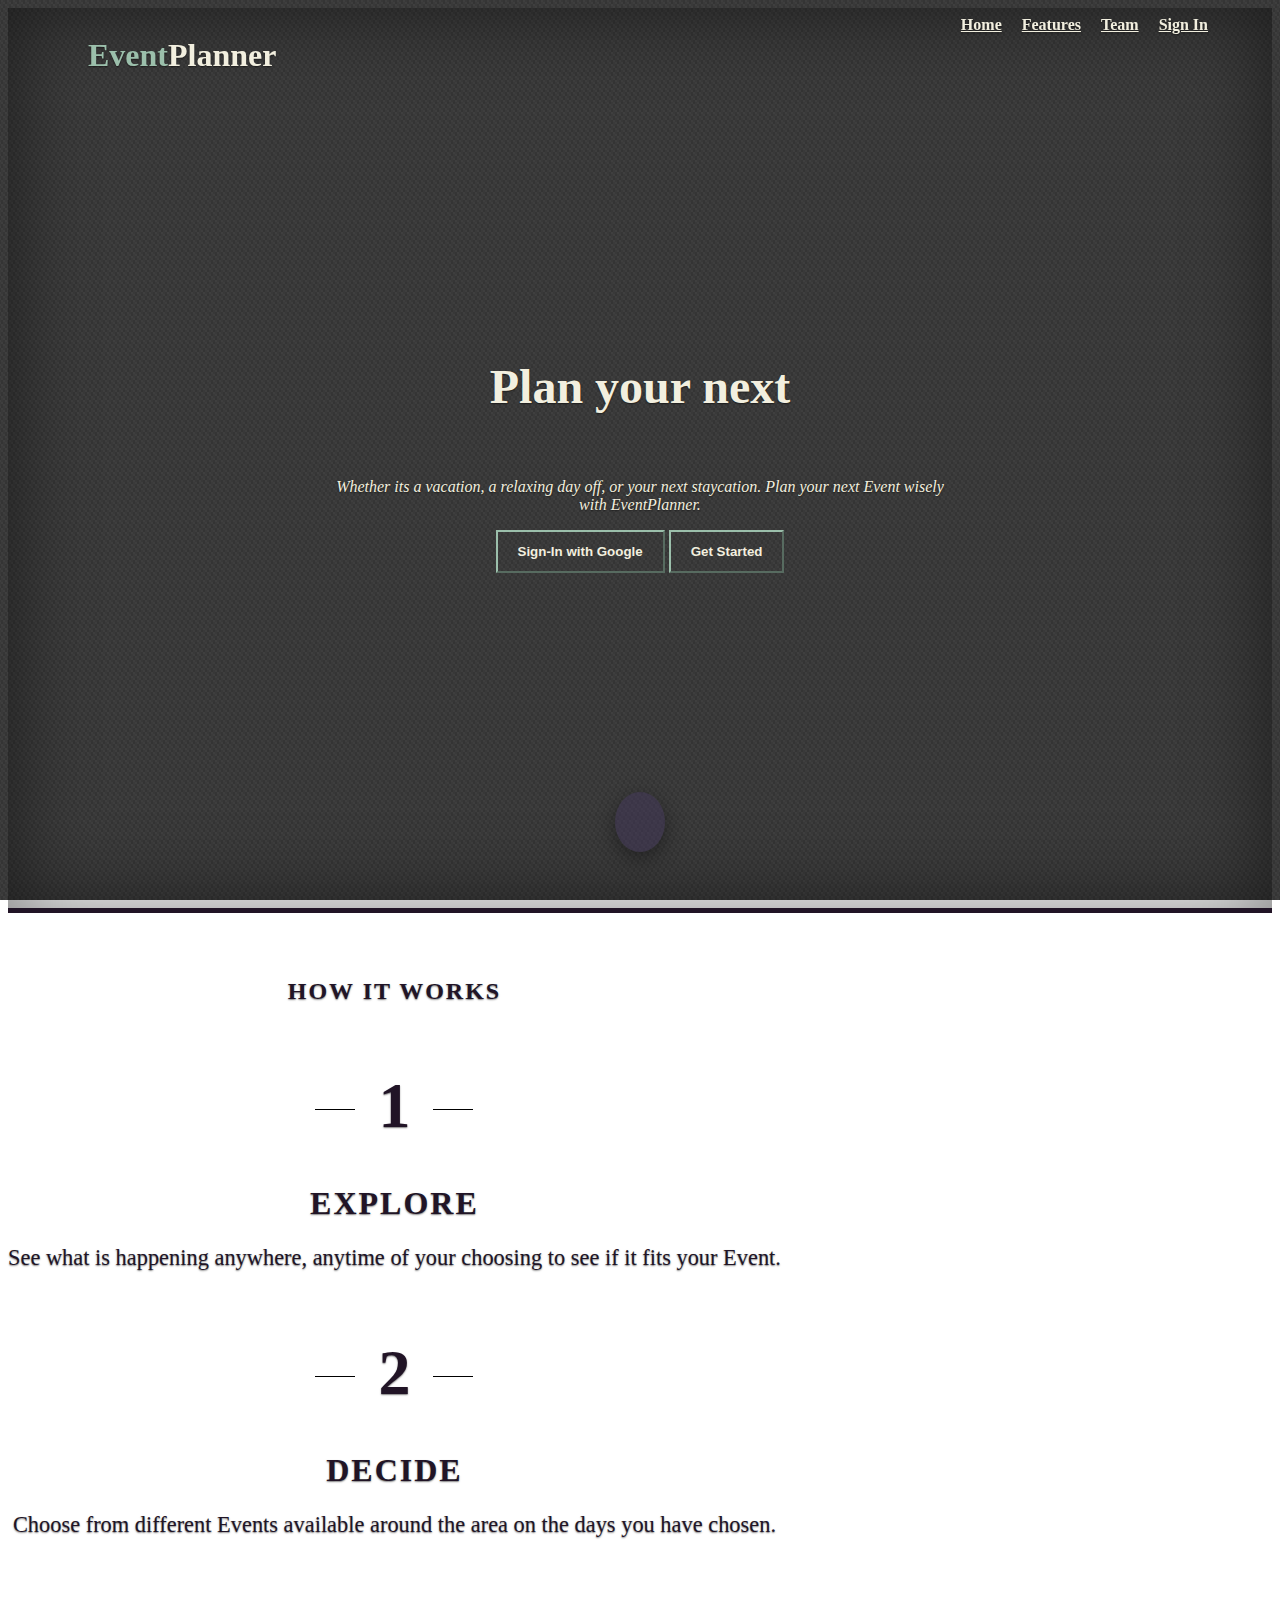
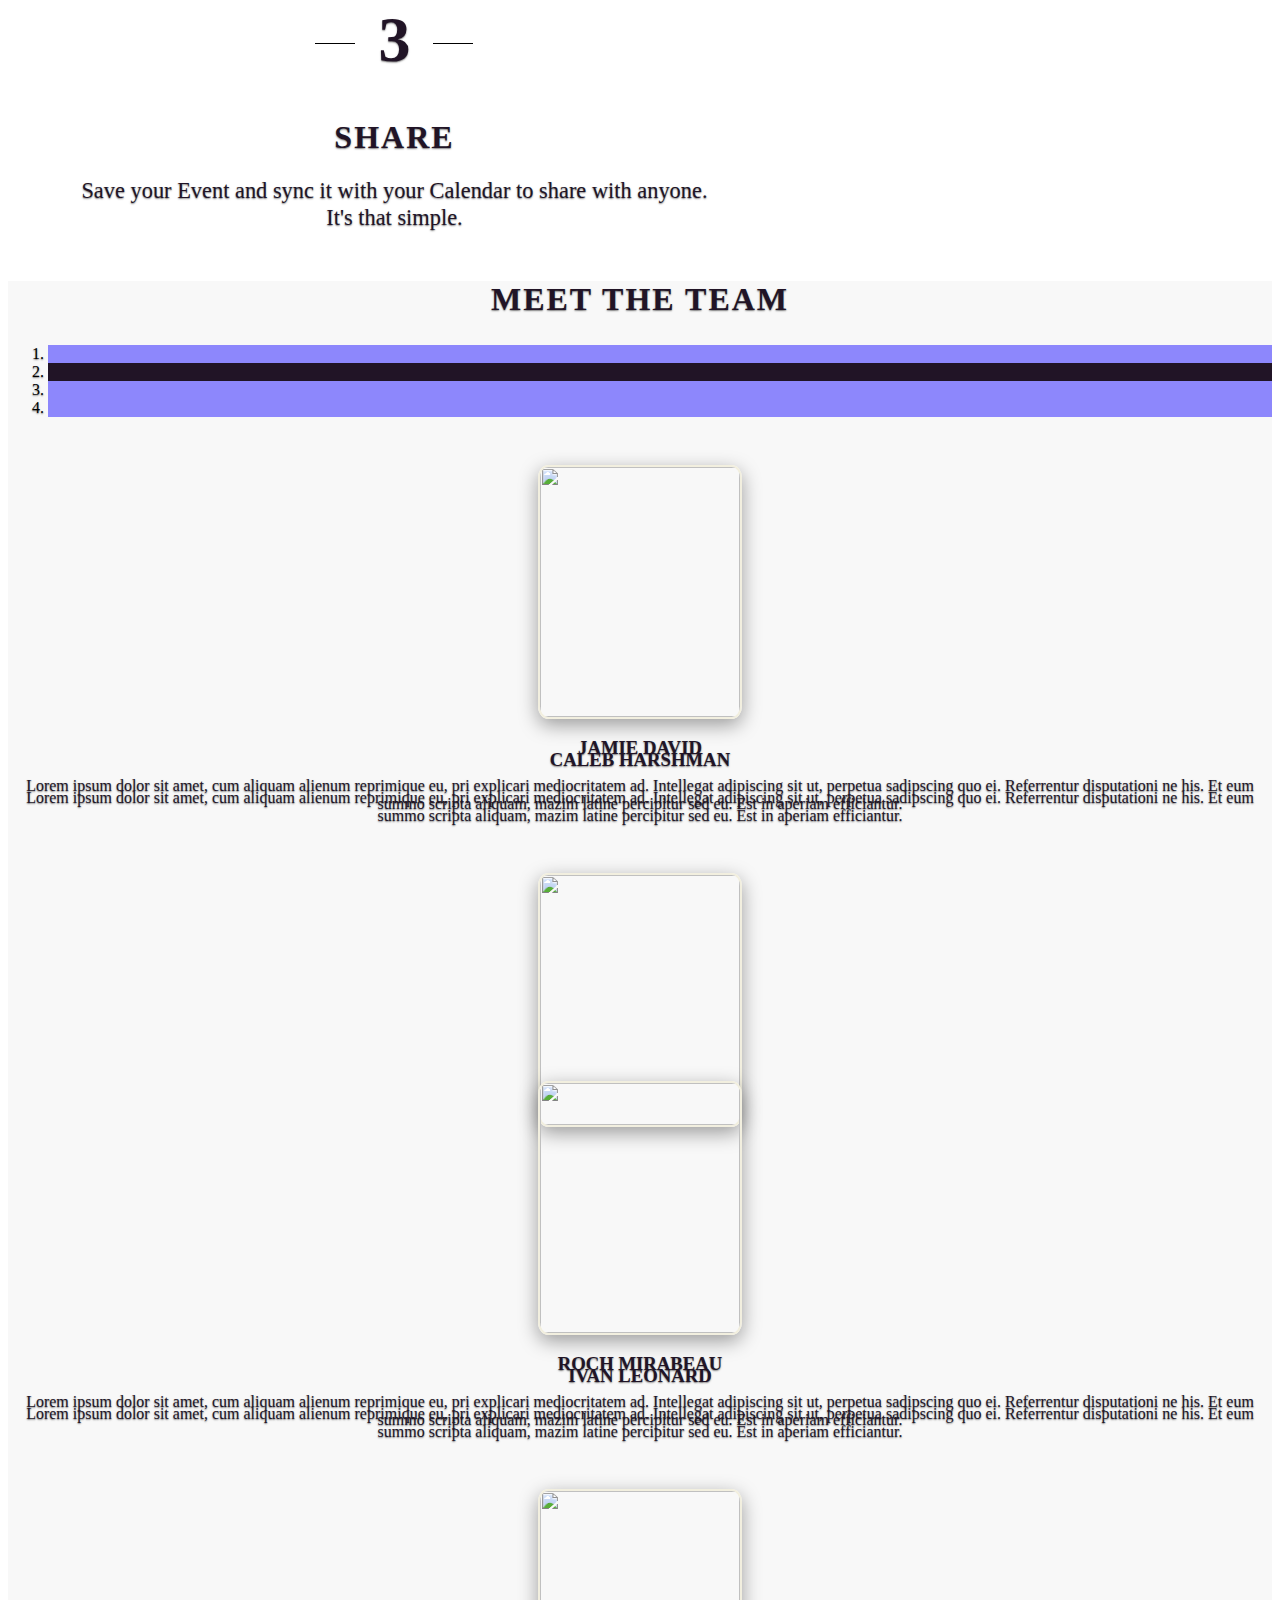
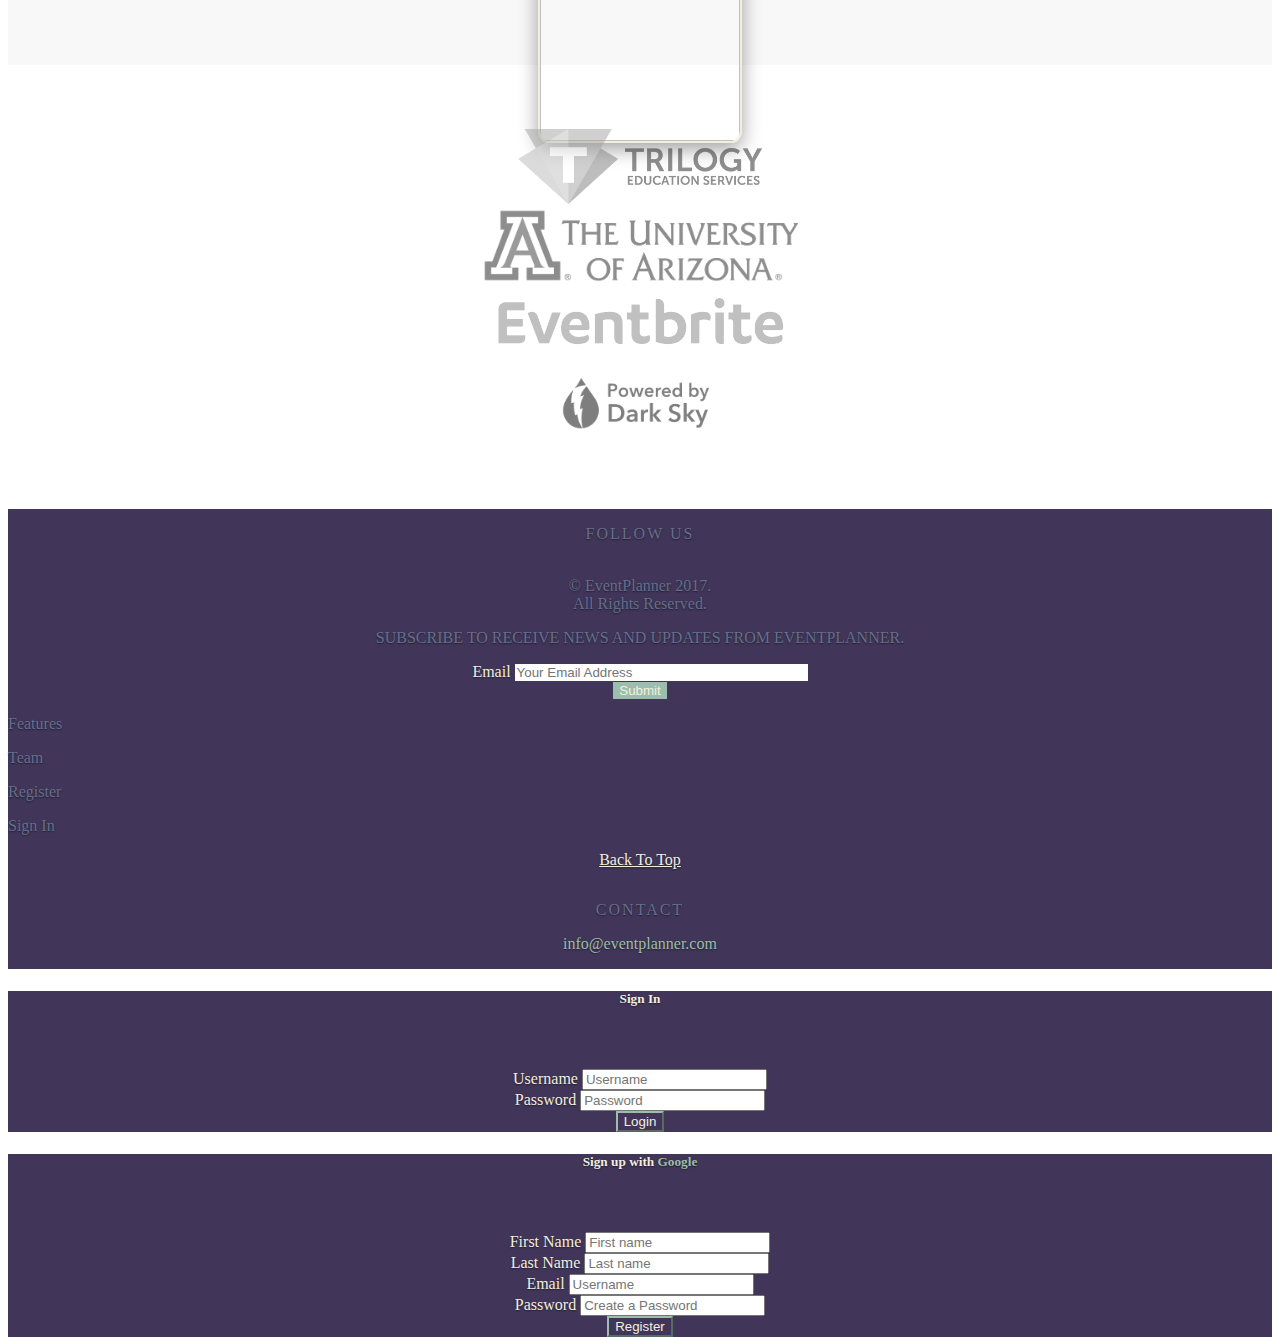
==== public/index.html @ d70301fb "Deployed into firebase" ====
<!DOCTYPE html>
<html lang="en">

<head>
	<meta charset="UTF-8">
	<meta name="viewport" content="width=device-width, initial-scale=1.0">
	<title>Event Planner</title>
	<!-- Bootstrap CDN link -->
	<link rel="stylesheet" href="https://maxcdn.bootstrapcdn.com/bootstrap/4.0.0-beta.2/css/bootstrap.min.css" integrity="sha384-PsH8R72JQ3SOdhVi3uxftmaW6Vc51MKb0q5P2rRUpPvrszuE4W1povHYgTpBfshb"
	crossorigin="anonymous">
	<!-- Animate CSS -->
	<link rel="stylesheet"
	href="https://cdnjs.cloudflare.com/ajax/libs/animate.css/3.5.2/animate.min.css">
	<!-- CSS Link -->
	<link rel="stylesheet" href="assets/css/style.css" type="text/css">
	<!-- Firebase Script  -->
	<!-- <script src="https://www.gstatic.com/firebasejs/4.8.0/firebase.js"></script> -->
	<!--Jquery link -->
	<script
	src="https://code.jquery.com/jquery-3.2.1.js"
	integrity="sha256-DZAnKJ/6XZ9si04Hgrsxu/8s717jcIzLy3oi35EouyE="
	crossorigin="anonymous"></script>
	<!-- Font Awesome -->
	<script defer src="https://use.fontawesome.com/releases/v5.0.1/js/all.js"></script>
	<!-- Import and configure the Firebase SDK -->
	<!-- These scripts are made available when the app is served or deployed on Firebase Hosting -->
	<!-- If you do not want to serve/host your project using Firebase Hosting see https://firebase.google.com/docs/web/setup -->
	<script src="/__/firebase/4.6.2/firebase.js"></script>
	<script src="/__/firebase/init.js"></script>
</head>

<body>
	<!-- Background Video -->
	<video playsinline autoplay muted loop id="bgvid">
		<source src="assets/images/new-revised.mp4" type="video/mp4">
		</video>

		<div class="site-wrapper" id="landing">

			<div class="site-wrapper-inner">

				<div class="nav-container">

					<div class="masthead clearfix">
						<div class="inner">
							<h1 class="masthead-brand"><span class="event-highlight">Event</span>Planner</h1>
							<nav class="nav nav-masthead">
								<a class="nav-link" href="#landing">Home</a>
								<a class="nav-link" href="#feature">Features</a>
								<a class="nav-link" href="#team">Team</a>
								<a class="nav-link" id="basic-sign-in" href="#" data-toggle="modal" data-target="#signInModal">Sign In</a>
								<div hidden class="dropdown show nav-link" id="user-name-toggle">
									<a href="#" role="button" id="user-name" data-toggle="dropdown" aria-haspopup="true" aria-expanded="false">
									</a>
									<div class="dropdown-menu" aria-labelledby="user-name">
										<a class="dropdown-item" href="#">Profile</a>
										<!-- <a class="dropdown-item" id="sign-out" href="#">Sign Out</a> -->
									</div>
								</div>
								<!-- <div hidden id="user-name" class="nav-link"></div> -->
							</nav>
						</div>
					</div>
				</div>

				<div class="cover-container">

					<div class="inner cover">
						<h1 class="cover-heading">Plan your next
							<span class="typewrite event-highlight" data-period="2000" data-type='[ "Event.", "Vacation.", "Day Off.", "Getaway." ]'>
								<span class="wrap"></span>
							</span>
						</h1>
						<p class="lead"><i>Whether its a vacation, a relaxing day off, or your next staycation. Plan your next Event wisely with EventPlanner.</i></p>
						<p class="lead">
							<!-- Button trigger modal -->
							<button type="button" class="btn btn-lg btn-primary" id="sign-out">
								Sign-In with Google
							</button>
							<button type="button" class="btn btn-lg btn-primary" data-toggle="modal" data-target="#registerModal">
								Get Started
							</button>
						</p>
					</div>

					<div class="mastfoot">
						<div class="inner">
							<p class="scroll-down animated pulse infinite"><a href="#feature"><i class="fas fa-angle-double-down fa-2x"></i></a></p>
						</div>
					</div>

				</div>
			</div>

		</div>
		<div class="break-point"></div>
		<!-- FEATURES -->
		<div class="container" style="display: table; background-color: #fff; color: #211426;" id="feature">
			<div class="row">
				<div class="col-12"><h2 class="feature-header mt-3 mb-5">HOW IT WORKS</h2></div>
			</div>
			<div class="row mb-5">
				<div class="col-4 steps">
					<h3>1</h3>
					<h4>Explore</h4>
					<p>See what is happening anywhere, anytime of your choosing to see if it fits your Event.</p>
				</div>
				<div class="col-4 steps">
					<h3>2</h3>
					<h4>Decide</h4>
					<p>Choose from different Events available around the area on the days you have chosen.</p>
				</div>
				<div class="col-4 steps">
					<h3>3</h3>
					<h4>Share</h4>
					<p>Save your Event and sync it with your Calendar to share with anyone.<br>It's that simple.</p>
				</div>
			</div>
		</div>

		<!-- TEAM -->
		<div id="team" class="team" style="display: table; width: 100%; background-color: #fff; color: #211426;">
			<div class="jumbotron jumbotron-fluid">
				<div class="container-fluid">
					<h2 class="mb-5 mt-3">Meet The Team</h2>
					<div id="carouselExampleIndicators" class="carousel slide lead" data-ride="carousel">
						<ol class="carousel-indicators">
							<li data-target="#carouselExampleIndicators" data-slide-to="0"></li>
							<li data-target="#carouselExampleIndicators" data-slide-to="1" class="active"></li>
							<li data-target="#carouselExampleIndicators" data-slide-to="2"></li>
							<li data-target="#carouselExampleIndicators" data-slide-to="3"></li>
						</ol>
						<div class="carousel-inner">
							<div class="carousel-item">
								<div class="d-block w-100" style="height: 300px;">
									<div class="row">
										<div class="col-4">
											<img src="https://jjdavid14.github.io/Bootstrap-Portfolio/assets/images/me.jpg">
										</div>
										<div class="col-7">
											<h3>Jamie David</h3>
											<p>Lorem ipsum dolor sit amet, cum aliquam alienum reprimique eu, pri explicari mediocritatem ad. Intellegat adipiscing sit ut, perpetua sadipscing quo ei. Referrentur disputationi ne his. Et eum summo scripta aliquam, mazim latine percipitur sed eu. Est in aperiam efficiantur.
											</p>
										</div>
									</div>
								</div>
							</div>
							<div class="carousel-item active">
								<div class="d-block w-100" style="height: 300px;">
									<div class="row">
										<div class="col-7 offset-1">
											<h3>Caleb Harshman</h3>
											<p>Lorem ipsum dolor sit amet, cum aliquam alienum reprimique eu, pri explicari mediocritatem ad. Intellegat adipiscing sit ut, perpetua sadipscing quo ei. Referrentur disputationi ne his. Et eum summo scripta aliquam, mazim latine percipitur sed eu. Est in aperiam efficiantur.
											</p>
										</div>
										<div class="col-4">
											<img src="https://scontent.fsnc1-1.fna.fbcdn.net/v/t1.0-1/p240x240/14568134_1211355772257211_3020300397337095723_n.jpg?oh=33fbfd72854f50e451f496526a038f07&oe=5AD47EA2">
										</div>
									</div>
								</div>
							</div>
							<div class="carousel-item">
								<div class="d-block w-100" style="height: 300px;">
									<div class="d-block w-100" style="height: 300px;">
										<div class="row">
											<div class="col-4">
												<img src="https://rochmirabeau.github.io/Basic-Portfolio/assets/images/profileimage.jpg">
											</div>
											<div class="col-7">
												<h3>Roch Mirabeau</h3>
												<p>Lorem ipsum dolor sit amet, cum aliquam alienum reprimique eu, pri explicari mediocritatem ad. Intellegat adipiscing sit ut, perpetua sadipscing quo ei. Referrentur disputationi ne his. Et eum summo scripta aliquam, mazim latine percipitur sed eu. Est in aperiam efficiantur.
												</p>
											</div>
										</div>
									</div>
								</div>
							</div>
							<div class="carousel-item">
								<div class="d-block w-100" style="height: 300px;">
									<div class="row">
										<div class="col-7 offset-1">
											<h3>Ivan Leonard</h3>
											<p>Lorem ipsum dolor sit amet, cum aliquam alienum reprimique eu, pri explicari mediocritatem ad. Intellegat adipiscing sit ut, perpetua sadipscing quo ei. Referrentur disputationi ne his. Et eum summo scripta aliquam, mazim latine percipitur sed eu. Est in aperiam efficiantur.
											</p>
										</div>
										<div class="col-4">
											<img src="https://avatars3.githubusercontent.com/u/31164505?s=460&v=4">
										</div>
									</div>
								</div>
							</div>
						</div>
					</div>
				</div>
			</div>
		</div>

		<!-- SPECIAL THANKS -->
		<div class="thanks container-fluid">
			<div class="row">
				<div class="col-3">
					<img src="assets/images/trilogy-logo.png">
				</div>
				<div class="col-3">
					<img src="assets/images/uofa-logo.png">
				</div>
				<div class="col-3">
					<img src="assets/images/eventbrite-logo.png">
				</div>
				<div class="col-3">
					<img src="assets/images/darksky-logo.png">
				</div>
			</div>
		</div>

		<!-- FOOTER -->
		<div class="footer" style="display: table; width: 100%; height: 250px; background-color: #413659;" id="footer">
			<div class="container mt-5">
				<div class="row">
					<div class="col-3 social">
						<p>FOLLOW US</p>
						<a href="#"><i class="fab fa-facebook fa-2x"></i></a>
						<a href="#"><i class="fab fa-twitter-square fa-2x"></i></a>
						<a href="#"><i class="fab fa-google-plus-square fa-2x"></i></a>
						<a href="#"><i class="fab fa-linkedin fa-2x"></i></a>
						<a href="#"><i class="fab fa-instagram fa-2x"></i></a>
						<div class="copyright mt-5">
							&copy; EventPlanner 2017.<br> All Rights Reserved.
						</div>
					</div>
					<div class="col-6 subscribe">
						<p>Subscribe to receive news and updates from EventPlanner.</p>
						<form class="form-inline">
							<label class="sr-only" for="inlineFormInputName2">Email</label>
							<input type="email" class="form-control mb-2 mr-sm-2 mb-sm-0" id="inlineFormInputName2" placeholder="Your Email Address">
							<button type="submit" class="btn btn-primary">Submit</button>
						</form>
					</div>
					<div class="col-1 services">
						<p>Features</p>
						<p>Team</p>
						<p>Register</p>
						<p>Sign In</p>
					</div>
					<div class="col-2 misc">
						<p class="to-top"><a href="#landing">Back To Top</a></p>
						<p class="contact">Contact</p>
						<p>info@eventplanner.com</p>
					</div>
				</div>
			</div>
		</div>

		<!-- Login Modal -->
		<div class="modal fade" id="signInModal" tabindex="-1" role="dialog" aria-labelledby="loginLabel" aria-hidden="true">
			<div class="modal-dialog" role="document">
				<div class="modal-content">
					<div class="modal-header">
						<h5 class="modal-title" id="loginLabel">Sign In</h5>
					</div>
					<div class="modal-body">
						<h6 class="login-error text-danger" id="loginError">&nbsp;</h6>
						<!-- Sign-In Form -->
						<form class="container" id="login-form">
							<div class="form-group">
								<label class="col-form-label" for="usernameLogin">Username</label>
								<input type="text" class="form-control" id="usernameLogin" placeholder="Username" required>
							</div>
							<div class="form-group">
								<label class="col-form-label" for="passwordLogin">Password</label>
								<input type="password" class="form-control" id="passwordLogin" placeholder="Password" required>
							</div>
							<button class="btn btn-primary" type="submit">Login</button>
						</form>
					</div>
				</div>
			</div>
		</div>

		<!-- Register Modal -->
		<div class="modal fade" id="registerModal" tabindex="-1" role="dialog" aria-labelledby="registerLabel" aria-hidden="true">
			<div class="modal-dialog modal-lg" role="document">
				<div class="modal-content">
					<div class="modal-header">
						<h5 class="modal-title" id="registerLabel">Sign up with <span class="event-highlight" id="sign-in">Google</span></h5>
					</div>
					<div class="modal-body">
						<h6 class="login-error text-danger" id="registerError">&nbsp;</h6>
						<!-- Register Form -->
						<form class="container" id="register-form">
							<div class="form-row">
								<div class="col">
									<label for="firstnameRegister">First Name</label>
									<input type="text" class="form-control" id="firstnameRegister" placeholder="First name">
								</div>
								<div class="col">
									<label for="lastnameRegister">Last Name</label>
									<input type="text" class="form-control" id="lastnameRegister" placeholder="Last name">
								</div>
							</div>
							<div class="form-group">
								<label class="col-form-label" for="usernameRegister">Email</label>
								<input type="email" class="form-control" id="usernameRegister" placeholder="Username" required>
							</div>
							<div class="form-group">
								<label class="col-form-label" for="passwordRegister">Password</label>
								<input type="password" class="form-control" id="passwordRegister" placeholder="Create a Password" required>
							</div>
							<button class="btn btn-primary" type="submit">Register</button>
						</form>
					</div>
				</div>
			</div>
		</div>


		<!-- Bootstrap jQuery Link -->
		<!-- <script src="https://code.jquery.com/jquery-3.2.1.slim.min.js" integrity="sha384-KJ3o2DKtIkvYIK3UENzmM7KCkRr/rE9/Qpg6aAZGJwFDMVNA/GpGFF93hXpG5KkN"
			crossorigin="anonymous"></script> -->
			<script src="https://cdnjs.cloudflare.com/ajax/libs/popper.js/1.12.3/umd/popper.min.js" integrity="sha384-vFJXuSJphROIrBnz7yo7oB41mKfc8JzQZiCq4NCceLEaO4IHwicKwpJf9c9IpFgh"
			crossorigin="anonymous"></script>
			<script src="https://maxcdn.bootstrapcdn.com/bootstrap/4.0.0-beta.2/js/bootstrap.min.js" integrity="sha384-alpBpkh1PFOepccYVYDB4do5UnbKysX5WZXm3XxPqe5iKTfUKjNkCk9SaVuEZflJ"
			crossorigin="anonymous"></script>
			<!-- Link Javascript File -->
			<script type="text/javascript" src="assets/js/landingpage.js"></script>
		</body>

		</html>
---- public/assets/css/style.css ----
/*
 * Globals
 */

 /* Links */
 a,
 a:focus,
 a:hover {
  color: #f2efdf;
}

/* Custom default button */
.btn-secondary,
.btn-secondary:hover,
.btn-secondary:focus {
  color: #f2efdf;
  text-shadow: none; /* Prevent inheritance from `body` */
  background-color: #fff;
  border: .05rem solid #fff;
}

.btn-primary {
  color: #f2efdf;
  /*background-color: #9bbfab;*/
  background-color: rgba(0,0,0,0);
  border-color: #9bbfab;
  border-width: 2px
}

.btn-primary:hover,
.btn-primary:active {
  color: #f2efdf!important;
  background-color: #656f8c!important;
  border-color: #413659!important;
}

.btn-primary:focus {
  box-shadow: 0 0 0 0.2rem rgba(65,54,89,.5)!important;
}

/*
 * Base structure
 */

 html,
 body {
  height: 100%;
  /*background-color: #333;*/
}
body {
  color: #f2efdf;
  text-align: center;
  text-shadow: 0 .05rem .1rem rgba(0,0,0,.5);
}

video#bgvid { 
  position: absolute;
  top: 50%;
  left: 50%;
  min-width: 100%;
  min-height: 100%;
  width: auto;
  height: auto;
  z-index: -100;
  -ms-transform: translateX(-50%) translateY(-50%);
  -moz-transform: translateX(-50%) translateY(-50%);
  -webkit-transform: translateX(-50%) translateY(-50%);
  transform: translateX(-50%) translateY(-50%);
  /*background-color: #333;*/
  background-image: url("../images/bg.png");
  background-position: center;
}

/* Extra markup and styles for table-esque vertical and horizontal centering */
.site-wrapper {
  display: table;
  width: 100%;
  height: 100%; /* For at least Firefox */
  min-height: 100%;
  -webkit-box-shadow: inset 0 0 5rem rgba(0,0,0,.5);
  box-shadow: inset 0 0 5rem rgba(0,0,0,.5);
}
.site-wrapper-inner {
  display: table-cell;
  vertical-align: top;
}
.cover-container {
  margin-right: auto;
  margin-left: auto;
}

.nav-container {
  width: 100%;
}

/* Padding for spacing */
.inner {
  padding: 2rem;
}


/* Header */

.masthead {
  margin-bottom: 2rem;
  /*background-color: rgba(65, 54, 89, 0.5);*/
  /*border-bottom: solid 1px rgba(155, 191, 171, 0.3);*/
  width: 100%;
}

.masthead .inner {
  padding: 2rem 5rem;
  padding-top: 1rem;
  /*border-bottom: 0.25rem solid #211426; */
}

.masthead-brand {
  margin-bottom: 0;
}

.masthead-brand a{
  text-decoration: none;
}

.nav-masthead .nav-link {
  padding: .25rem 0;
  font-weight: bold;
  /*color: rgba(255,255,255,.5);*/
  color: #f2efdf;
  background-color: transparent;
  border-bottom: .25rem solid transparent;
}

.nav-masthead .nav-link:hover,
.nav-masthead .nav-link:focus {
  border-bottom-color: rgba(255,255,255,.25);
}

.nav-masthead .nav-link + .nav-link {
  margin-left: 1rem;
}

.nav-masthead .active {
  color: #f2efdf;
  border-bottom-color: #f2efdf;
}

@media (min-width: 48em) {
  .masthead-brand {
    float: left;
  }
  .nav-masthead {
    float: right;
  }
}

/* Cover */

.cover {
  padding: 0 1.5rem;
}
.cover .btn-lg {
  padding: .75rem 1.25rem;
  font-weight: bold;
}

.cover-heading {
  font-size: 3em;
  margin-bottom: 4rem;
}


/* Scroll Down Arrow */

.mastfoot {
  color: rgba(255,255,255,.5);
}

.break-point {
  height: 45px;
  background-color: #fff;
  border-top: 5px solid #211426;
}

.scroll-down {
  /*border-bottom: 1px solid rgba(242, 239, 223, 0.3);*/
  box-shadow: 0 6px 19px 0 rgba(0,0,0,.375);
  padding-top: 10px;
  height: 50px;
  width: 50px;
  background-color: rgba(65, 54, 89, 0.5);
  margin-left: auto;
  margin-right: auto;
  border-radius: 50%;
}

/* Affix and center */

@media (min-width: 40em) {
  /* Pull out the header and footer */
  .masthead {
    position: fixed;
    top: 0;
    z-index: 99;
  }
  .mastfoot {
    position: absolute;
    bottom: 0;
  }
  /* Start the vertical centering */
  .site-wrapper-inner {
    vertical-align: middle;
  }
  /* Handle the widths */
  .masthead,
  .mastfoot,
  .cover-container {
    width: 100%; /* Must be percentage or pixels for horizontal alignment */
  }
}

@media (min-width: 62em) {
  .mastfoot,
  .cover-container {
    width: 42rem;
  }
}

.event-highlight {
  color: #9bbfab;
}

/* Modal styling */

.modal-content {
  background-color: #413659;
}

.modal-header {
  border-color: #211426;
}

.modal-header,
.modal-body {
  background-color: #413659;
}

/* Input Form */
.input-form,
.results-view {
  height: 600px;
  padding: 2rem;
  background-color: #656f8c;
  border-bottom-left-radius: 0.25rem;
  border-bottom-right-radius: 0.25rem;
}

.content-label {
  background-color: #9bbfab;
  margin-bottom: 0;
  border-top-left-radius: 0.25rem;
  border-top-right-radius: 0.25rem;
}

/* Results View */
#results-column {
  /* Uncomment once finished testing */
  /*display: none;*/
}

#eventImg {
  width: 640px;
  height: 200px;
}

/* Features Section */

.feature-header {
  letter-spacing: 2px;
}

.steps h3 {
  font-size: 4em;
  margin-bottom: 1rem;
}

.steps h3:before {
  margin-right: 23px; 
}

.steps h3:after {
  margin-left: 23px; 
}

.steps h3:before,
.steps h3:after {
  border-bottom: 1px solid black;
  content: '';
  width: 40px;
  height: 40px;
  display: inline-block;
  vertical-align: top;
}

.steps h4 {
  font-size: 2em;
  letter-spacing: 2px;
  text-transform: uppercase;
  margin-bottom: 1rem;
}

.steps p {
  font-size: 1.4em;
  line-height: 1.2em;
  font-weight: lighter;
}

/* Team Section */

.team h2 {
  letter-spacing: 2px;
  text-transform: uppercase;
  font-size: 2rem;
}

.team .jumbotron {
  background-color: #f8f8f8;
  margin-bottom: 0;
  /*background-image: url("../images/bg.png");*/
}

.team .carousel {
  color: #000;
  background-color: #f8f8f8;
  /*background-image: url("../images/bg.png");*/
  border-radius: 5px;
  /* border: 1px solid #656f8c;*/
  /*box-shadow: 0 10px 6px -6px #777;*/
}

.carousel-item h3,
.carousel-item p {
  color: #211426;
  margin-top: 1rem;
}

.carousel-item h3 {
  text-transform: uppercase;
}

.carousel-item p {
  font-weight: 300;
}

.carousel-item img {
  margin-top: 2rem;
  height: 250px;
  width: 200px;
  border-radius: 5%;
  border: 2px solid #f2efdf;
  box-shadow: 0 6px 19px 0 rgba(0,0,0,.375);
}

.carousel-indicators li {
  background-color: rgba(33,22,381,.5);
}

.carousel-indicators .active {
  background-color: #211426;
}

.team .carousel-control-prev-icon,
.team .carousel-control-next-icon {
  cursor: pointer;
}

.carousel-control-next,
.carousel-control-prev {
  color: #211426
}

.carousel-control-next:focus, 
.carousel-control-next:hover, 
.carousel-control-prev:focus, 
.carousel-control-prev:hover {
  color: #f2efdf;
}

/* Special Thanks Section */

.thanks {
  background-color: #fff;
  margin: 4rem 0;
}

.thanks img {
  height: 75px;
  opacity: 0.5;
  filter: grayscale(100%);
}

/* Footer Section */

.social {
  /*border-right: 1px solid #656f8c;*/
  /*text-align: left;*/
}

.social a {
  margin: 0 0.25rem;
  color: #9bbfab;
}

.social p {
  letter-spacing: 2px;
  color: #656f8c;
}

.social .copyright {
  color: #656f8c;
}

.subscribe p {
  text-transform: uppercase;
  color: #656f8c;
}

.subscribe .form-inline {
  width: 365px;
  margin: 0 auto;
}

.subscribe .form-control {
  border-radius: 0;
  margin-right: 0!important;
  border-width: 0;
  width: 289px;
}

.subsscribe .btn,
.subscribe .btn-primary {
  border-radius: 0;
  border-width: 0px;
  background-color: #9bbfab;
}

.services p {
  text-align: left;
  color: #656f8c;
}

.misc p {
  color: #9bbfab;
}

.misc .to-top {
  color: #656f8c;
  margin-bottom: 2rem;
}

.misc .contact {
  color: #656f8c;
  text-transform: uppercase;
  letter-spacing: 2px;
  margin-bottom: 0.5rem;
}
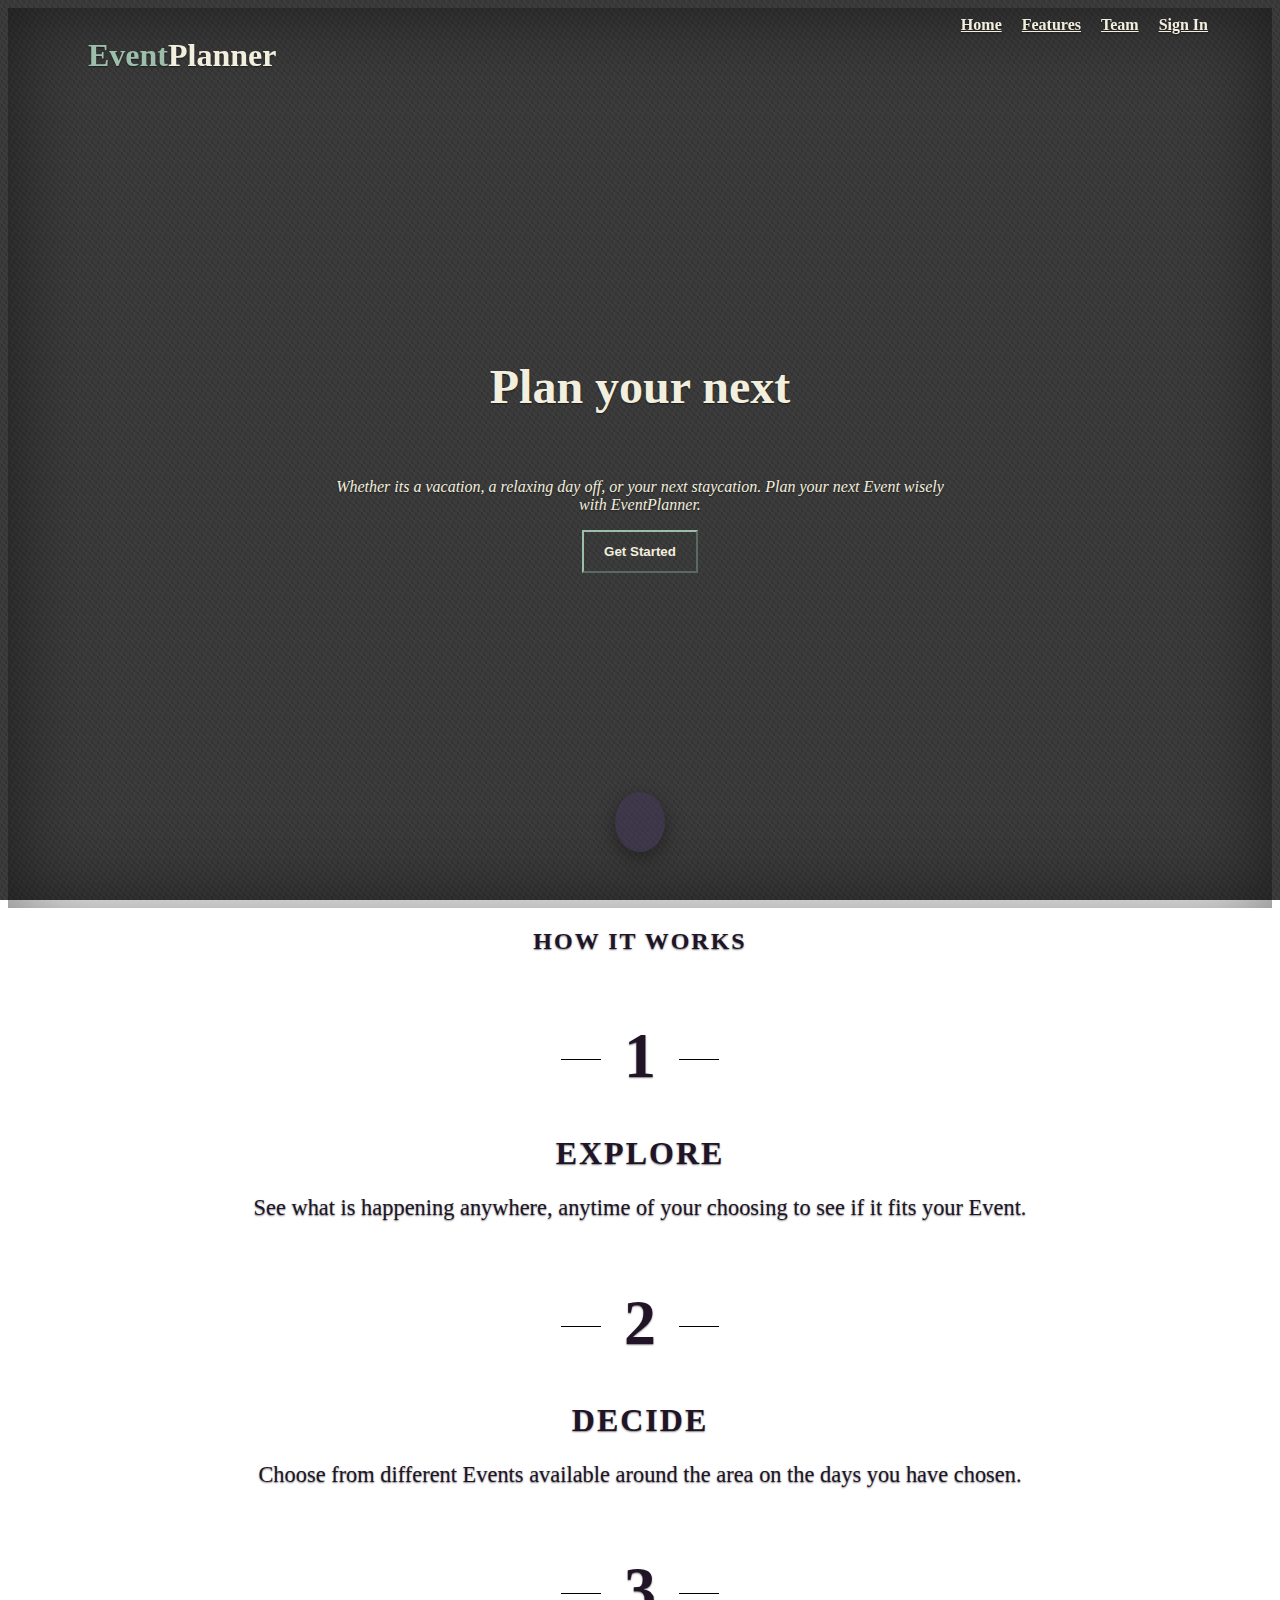
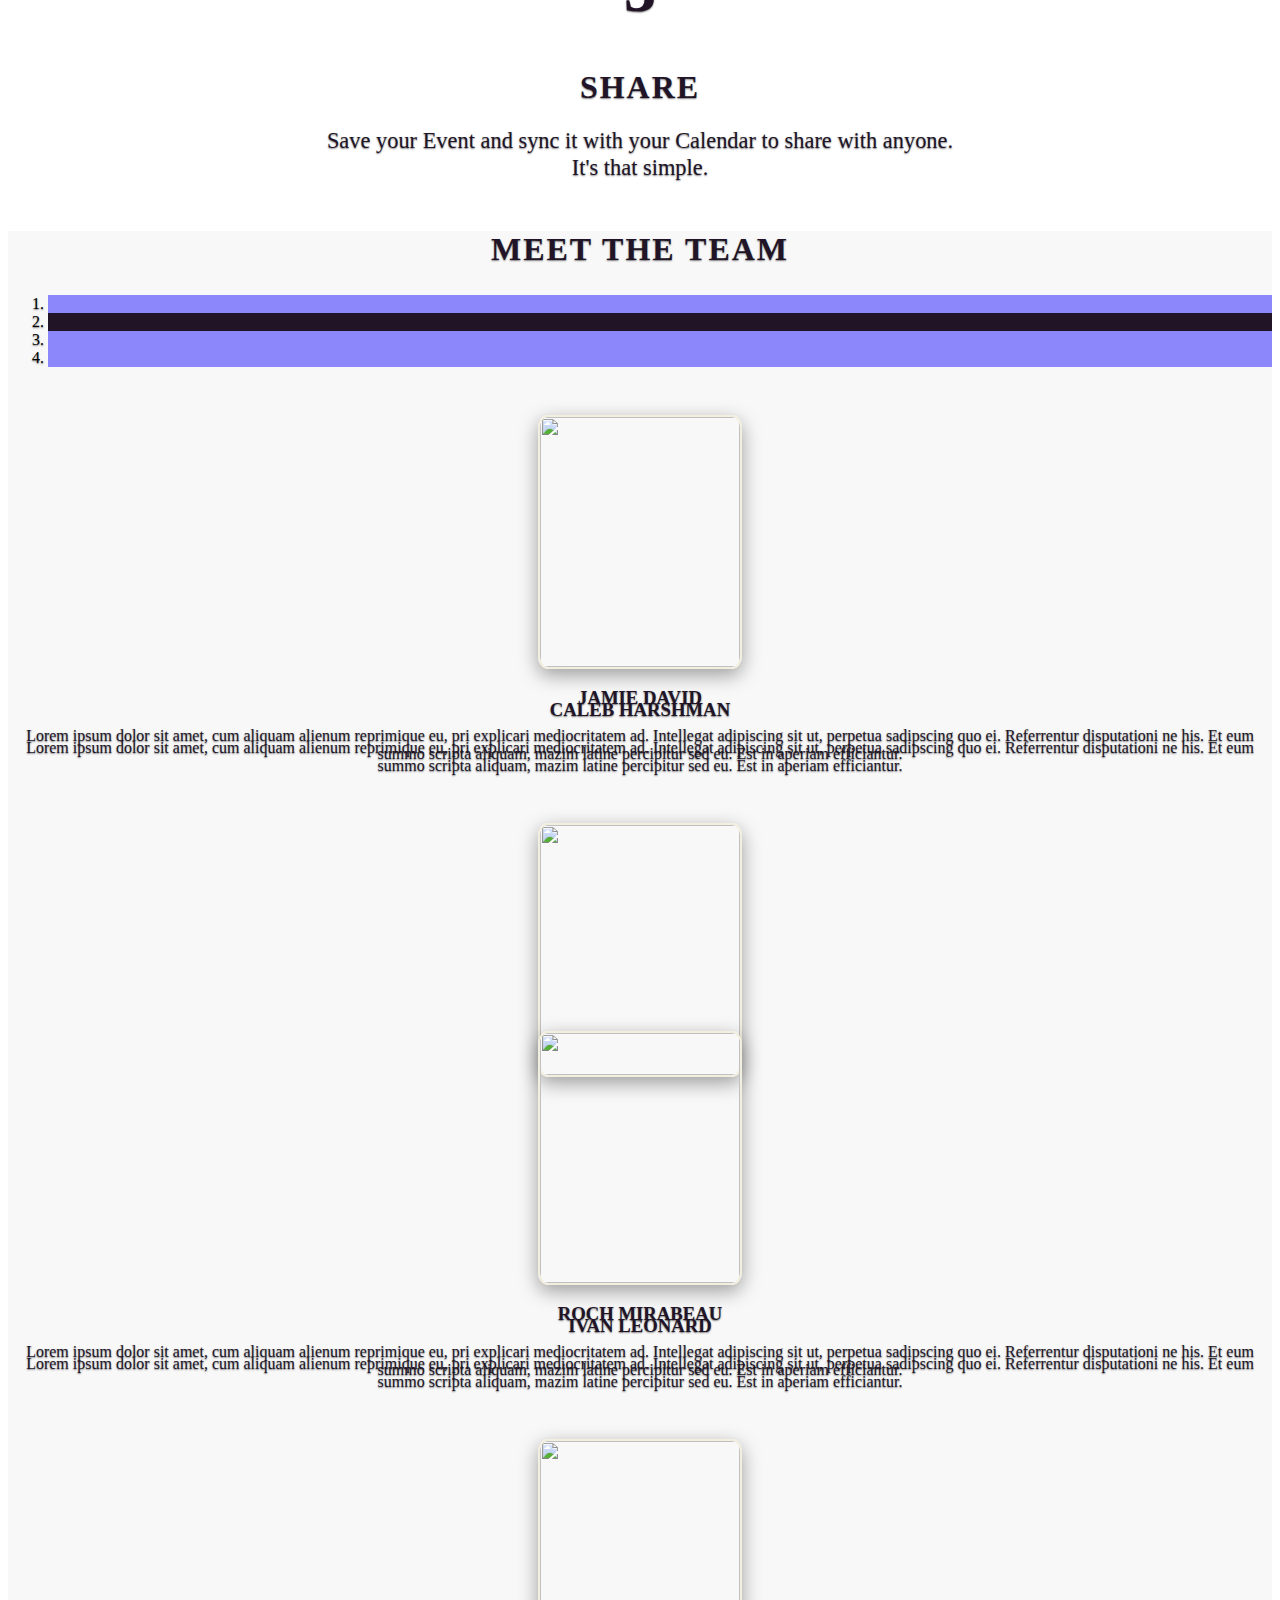
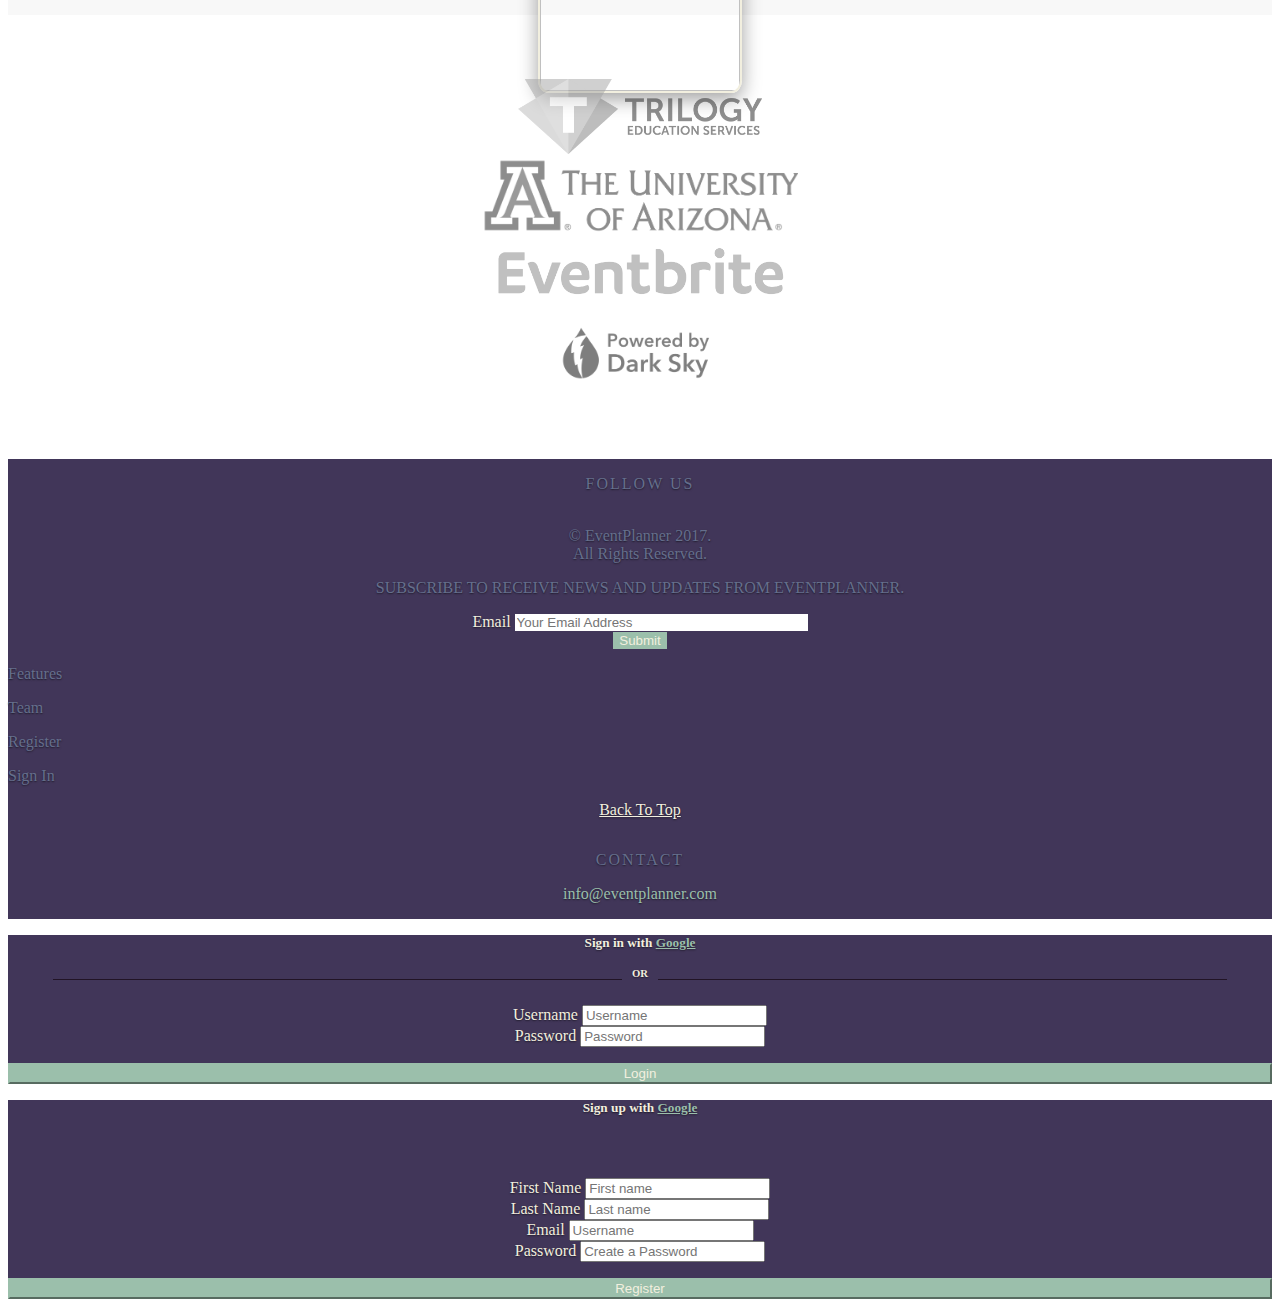
==== commit bea4430e: "finish setting up login and registration" ====
--- a/public/index.html
+++ b/public/index.html
@@ -2,327 +2,325 @@
 <html lang="en">
 
 <head>
-	<meta charset="UTF-8">
-	<meta name="viewport" content="width=device-width, initial-scale=1.0">
-	<title>Event Planner</title>
-	<!-- Bootstrap CDN link -->
-	<link rel="stylesheet" href="https://maxcdn.bootstrapcdn.com/bootstrap/4.0.0-beta.2/css/bootstrap.min.css" integrity="sha384-PsH8R72JQ3SOdhVi3uxftmaW6Vc51MKb0q5P2rRUpPvrszuE4W1povHYgTpBfshb"
-	crossorigin="anonymous">
-	<!-- Animate CSS -->
-	<link rel="stylesheet"
-	href="https://cdnjs.cloudflare.com/ajax/libs/animate.css/3.5.2/animate.min.css">
-	<!-- CSS Link -->
-	<link rel="stylesheet" href="assets/css/style.css" type="text/css">
-	<!-- Firebase Script  -->
-	<!-- <script src="https://www.gstatic.com/firebasejs/4.8.0/firebase.js"></script> -->
-	<!--Jquery link -->
-	<script
-	src="https://code.jquery.com/jquery-3.2.1.js"
-	integrity="sha256-DZAnKJ/6XZ9si04Hgrsxu/8s717jcIzLy3oi35EouyE="
-	crossorigin="anonymous"></script>
-	<!-- Font Awesome -->
-	<script defer src="https://use.fontawesome.com/releases/v5.0.1/js/all.js"></script>
-	<!-- Import and configure the Firebase SDK -->
-	<!-- These scripts are made available when the app is served or deployed on Firebase Hosting -->
-	<!-- If you do not want to serve/host your project using Firebase Hosting see https://firebase.google.com/docs/web/setup -->
-	<script src="/__/firebase/4.6.2/firebase.js"></script>
-	<script src="/__/firebase/init.js"></script>
+    <meta charset="UTF-8">
+    <meta name="viewport" content="width=device-width, initial-scale=1.0">
+    <title>Event Planner</title>
+    <!-- Bootstrap CDN link -->
+    <link rel="stylesheet" href="https://maxcdn.bootstrapcdn.com/bootstrap/4.0.0-beta.2/css/bootstrap.min.css" integrity="sha384-PsH8R72JQ3SOdhVi3uxftmaW6Vc51MKb0q5P2rRUpPvrszuE4W1povHYgTpBfshb" crossorigin="anonymous">
+    <!-- Animate CSS -->
+    <link rel="stylesheet" href="https://cdnjs.cloudflare.com/ajax/libs/animate.css/3.5.2/animate.min.css">
+    <!-- CSS Link -->
+    <link rel="stylesheet" href="assets/css/style.css" type="text/css">
+    <!-- Firebase Script  -->
+    <!-- <script src="https://www.gstatic.com/firebasejs/4.8.0/firebase.js"></script> -->
+    <!--Jquery link -->
+    <script src="https://code.jquery.com/jquery-3.2.1.js" integrity="sha256-DZAnKJ/6XZ9si04Hgrsxu/8s717jcIzLy3oi35EouyE=" crossorigin="anonymous"></script>
+    <!-- Font Awesome -->
+    <script defer src="https://use.fontawesome.com/releases/v5.0.1/js/all.js"></script>
+    <!-- Import and configure the Firebase SDK -->
+    <!-- These scripts are made available when the app is served or deployed on Firebase Hosting -->
+    <!-- If you do not want to serve/host your project using Firebase Hosting see https://firebase.google.com/docs/web/setup -->
+    <script src="/__/firebase/4.6.2/firebase.js"></script>
+    <script src="/__/firebase/init.js"></script>
 </head>
 
 <body>
-	<!-- Background Video -->
-	<video playsinline autoplay muted loop id="bgvid">
+    <!-- Background Video -->
+    <video playsinline autoplay muted loop id="bgvid">
 		<source src="assets/images/new-revised.mp4" type="video/mp4">
 		</video>
 
-		<div class="site-wrapper" id="landing">
-
-			<div class="site-wrapper-inner">
-
-				<div class="nav-container">
-
-					<div class="masthead clearfix">
-						<div class="inner">
-							<h1 class="masthead-brand"><span class="event-highlight">Event</span>Planner</h1>
-							<nav class="nav nav-masthead">
-								<a class="nav-link" href="#landing">Home</a>
-								<a class="nav-link" href="#feature">Features</a>
-								<a class="nav-link" href="#team">Team</a>
-								<a class="nav-link" id="basic-sign-in" href="#" data-toggle="modal" data-target="#signInModal">Sign In</a>
-								<div hidden class="dropdown show nav-link" id="user-name-toggle">
-									<a href="#" role="button" id="user-name" data-toggle="dropdown" aria-haspopup="true" aria-expanded="false">
+    <div class="site-wrapper" id="landing">
+
+        <div class="site-wrapper-inner">
+
+            <div class="nav-container">
+
+                <div class="masthead clearfix">
+                    <div class="inner">
+                        <h1 class="masthead-brand"><span class="event-highlight">Event</span>Planner</h1>
+                        <nav class="nav nav-masthead">
+                            <a class="nav-link" href="#landing">Home</a>
+                            <a class="nav-link" href="#feature">Features</a>
+                            <a class="nav-link" href="#team">Team</a>
+                            <a class="nav-link" id="basic-sign-in" href="#" data-toggle="modal" data-target="#signInModal">Sign In</a>
+                            <div hidden class="dropdown show nav-link" id="user-name-toggle">
+                                <a href="#" role="button" id="user-name" data-toggle="dropdown" aria-haspopup="true" aria-expanded="false">
 									</a>
-									<div class="dropdown-menu" aria-labelledby="user-name">
-										<a class="dropdown-item" href="#">Profile</a>
-										<!-- <a class="dropdown-item" id="sign-out" href="#">Sign Out</a> -->
-									</div>
-								</div>
-								<!-- <div hidden id="user-name" class="nav-link"></div> -->
-							</nav>
-						</div>
-					</div>
-				</div>
-
-				<div class="cover-container">
-
-					<div class="inner cover">
-						<h1 class="cover-heading">Plan your next
-							<span class="typewrite event-highlight" data-period="2000" data-type='[ "Event.", "Vacation.", "Day Off.", "Getaway." ]'>
+                                <div class="dropdown-menu" aria-labelledby="user-name">
+                                    <a class="dropdown-item" href="#">Profile</a>
+                                    <a class="dropdown-item" id="sign-out" href="#">Sign Out</a>
+                                </div>
+                            </div>
+                            <!-- <div hidden id="user-name" class="nav-link"></div> -->
+                        </nav>
+                    </div>
+                </div>
+            </div>
+
+            <div class="cover-container">
+
+                <div class="inner cover">
+                    <h1 class="cover-heading">Plan your next
+                        <span class="typewrite event-highlight" data-period="2000" data-type='[ "Event.", "Vacation.", "Day Off.", "Getaway." ]'>
 								<span class="wrap"></span>
-							</span>
-						</h1>
-						<p class="lead"><i>Whether its a vacation, a relaxing day off, or your next staycation. Plan your next Event wisely with EventPlanner.</i></p>
-						<p class="lead">
-							<!-- Button trigger modal -->
-							<button type="button" class="btn btn-lg btn-primary" id="sign-out">
-								Sign-In with Google
-							</button>
-							<button type="button" class="btn btn-lg btn-primary" data-toggle="modal" data-target="#registerModal">
+                        </span>
+                    </h1>
+                    <p class="lead"><i>Whether its a vacation, a relaxing day off, or your next staycation. Plan your next Event wisely with EventPlanner.</i></p>
+                    <p class="lead">
+                        <!-- Button trigger modal -->
+                        <!-- <button type="button" class="btn btn-lg btn-primary" id="sign-out">
+								Sign Out
+							</button> -->
+                        <button type="button" class="btn btn-lg btn-primary" data-toggle="modal" data-target="#registerModal">
 								Get Started
 							</button>
-						</p>
-					</div>
-
-					<div class="mastfoot">
-						<div class="inner">
-							<p class="scroll-down animated pulse infinite"><a href="#feature"><i class="fas fa-angle-double-down fa-2x"></i></a></p>
-						</div>
-					</div>
-
-				</div>
-			</div>
-
-		</div>
-		<div class="break-point"></div>
-		<!-- FEATURES -->
-		<div class="container" style="display: table; background-color: #fff; color: #211426;" id="feature">
-			<div class="row">
-				<div class="col-12"><h2 class="feature-header mt-3 mb-5">HOW IT WORKS</h2></div>
-			</div>
-			<div class="row mb-5">
-				<div class="col-4 steps">
-					<h3>1</h3>
-					<h4>Explore</h4>
-					<p>See what is happening anywhere, anytime of your choosing to see if it fits your Event.</p>
-				</div>
-				<div class="col-4 steps">
-					<h3>2</h3>
-					<h4>Decide</h4>
-					<p>Choose from different Events available around the area on the days you have chosen.</p>
-				</div>
-				<div class="col-4 steps">
-					<h3>3</h3>
-					<h4>Share</h4>
-					<p>Save your Event and sync it with your Calendar to share with anyone.<br>It's that simple.</p>
-				</div>
-			</div>
-		</div>
-
-		<!-- TEAM -->
-		<div id="team" class="team" style="display: table; width: 100%; background-color: #fff; color: #211426;">
-			<div class="jumbotron jumbotron-fluid">
-				<div class="container-fluid">
-					<h2 class="mb-5 mt-3">Meet The Team</h2>
-					<div id="carouselExampleIndicators" class="carousel slide lead" data-ride="carousel">
-						<ol class="carousel-indicators">
-							<li data-target="#carouselExampleIndicators" data-slide-to="0"></li>
-							<li data-target="#carouselExampleIndicators" data-slide-to="1" class="active"></li>
-							<li data-target="#carouselExampleIndicators" data-slide-to="2"></li>
-							<li data-target="#carouselExampleIndicators" data-slide-to="3"></li>
-						</ol>
-						<div class="carousel-inner">
-							<div class="carousel-item">
-								<div class="d-block w-100" style="height: 300px;">
-									<div class="row">
-										<div class="col-4">
-											<img src="https://jjdavid14.github.io/Bootstrap-Portfolio/assets/images/me.jpg">
-										</div>
-										<div class="col-7">
-											<h3>Jamie David</h3>
-											<p>Lorem ipsum dolor sit amet, cum aliquam alienum reprimique eu, pri explicari mediocritatem ad. Intellegat adipiscing sit ut, perpetua sadipscing quo ei. Referrentur disputationi ne his. Et eum summo scripta aliquam, mazim latine percipitur sed eu. Est in aperiam efficiantur.
-											</p>
-										</div>
-									</div>
-								</div>
-							</div>
-							<div class="carousel-item active">
-								<div class="d-block w-100" style="height: 300px;">
-									<div class="row">
-										<div class="col-7 offset-1">
-											<h3>Caleb Harshman</h3>
-											<p>Lorem ipsum dolor sit amet, cum aliquam alienum reprimique eu, pri explicari mediocritatem ad. Intellegat adipiscing sit ut, perpetua sadipscing quo ei. Referrentur disputationi ne his. Et eum summo scripta aliquam, mazim latine percipitur sed eu. Est in aperiam efficiantur.
-											</p>
-										</div>
-										<div class="col-4">
-											<img src="https://scontent.fsnc1-1.fna.fbcdn.net/v/t1.0-1/p240x240/14568134_1211355772257211_3020300397337095723_n.jpg?oh=33fbfd72854f50e451f496526a038f07&oe=5AD47EA2">
-										</div>
-									</div>
-								</div>
-							</div>
-							<div class="carousel-item">
-								<div class="d-block w-100" style="height: 300px;">
-									<div class="d-block w-100" style="height: 300px;">
-										<div class="row">
-											<div class="col-4">
-												<img src="https://rochmirabeau.github.io/Basic-Portfolio/assets/images/profileimage.jpg">
-											</div>
-											<div class="col-7">
-												<h3>Roch Mirabeau</h3>
-												<p>Lorem ipsum dolor sit amet, cum aliquam alienum reprimique eu, pri explicari mediocritatem ad. Intellegat adipiscing sit ut, perpetua sadipscing quo ei. Referrentur disputationi ne his. Et eum summo scripta aliquam, mazim latine percipitur sed eu. Est in aperiam efficiantur.
-												</p>
-											</div>
-										</div>
-									</div>
-								</div>
-							</div>
-							<div class="carousel-item">
-								<div class="d-block w-100" style="height: 300px;">
-									<div class="row">
-										<div class="col-7 offset-1">
-											<h3>Ivan Leonard</h3>
-											<p>Lorem ipsum dolor sit amet, cum aliquam alienum reprimique eu, pri explicari mediocritatem ad. Intellegat adipiscing sit ut, perpetua sadipscing quo ei. Referrentur disputationi ne his. Et eum summo scripta aliquam, mazim latine percipitur sed eu. Est in aperiam efficiantur.
-											</p>
-										</div>
-										<div class="col-4">
-											<img src="https://avatars3.githubusercontent.com/u/31164505?s=460&v=4">
-										</div>
-									</div>
-								</div>
-							</div>
-						</div>
-					</div>
-				</div>
-			</div>
-		</div>
-
-		<!-- SPECIAL THANKS -->
-		<div class="thanks container-fluid">
-			<div class="row">
-				<div class="col-3">
-					<img src="assets/images/trilogy-logo.png">
-				</div>
-				<div class="col-3">
-					<img src="assets/images/uofa-logo.png">
-				</div>
-				<div class="col-3">
-					<img src="assets/images/eventbrite-logo.png">
-				</div>
-				<div class="col-3">
-					<img src="assets/images/darksky-logo.png">
-				</div>
-			</div>
-		</div>
-
-		<!-- FOOTER -->
-		<div class="footer" style="display: table; width: 100%; height: 250px; background-color: #413659;" id="footer">
-			<div class="container mt-5">
-				<div class="row">
-					<div class="col-3 social">
-						<p>FOLLOW US</p>
-						<a href="#"><i class="fab fa-facebook fa-2x"></i></a>
-						<a href="#"><i class="fab fa-twitter-square fa-2x"></i></a>
-						<a href="#"><i class="fab fa-google-plus-square fa-2x"></i></a>
-						<a href="#"><i class="fab fa-linkedin fa-2x"></i></a>
-						<a href="#"><i class="fab fa-instagram fa-2x"></i></a>
-						<div class="copyright mt-5">
-							&copy; EventPlanner 2017.<br> All Rights Reserved.
-						</div>
-					</div>
-					<div class="col-6 subscribe">
-						<p>Subscribe to receive news and updates from EventPlanner.</p>
-						<form class="form-inline">
-							<label class="sr-only" for="inlineFormInputName2">Email</label>
-							<input type="email" class="form-control mb-2 mr-sm-2 mb-sm-0" id="inlineFormInputName2" placeholder="Your Email Address">
-							<button type="submit" class="btn btn-primary">Submit</button>
-						</form>
-					</div>
-					<div class="col-1 services">
-						<p>Features</p>
-						<p>Team</p>
-						<p>Register</p>
-						<p>Sign In</p>
-					</div>
-					<div class="col-2 misc">
-						<p class="to-top"><a href="#landing">Back To Top</a></p>
-						<p class="contact">Contact</p>
-						<p>info@eventplanner.com</p>
-					</div>
-				</div>
-			</div>
-		</div>
-
-		<!-- Login Modal -->
-		<div class="modal fade" id="signInModal" tabindex="-1" role="dialog" aria-labelledby="loginLabel" aria-hidden="true">
-			<div class="modal-dialog" role="document">
-				<div class="modal-content">
-					<div class="modal-header">
-						<h5 class="modal-title" id="loginLabel">Sign In</h5>
-					</div>
-					<div class="modal-body">
-						<h6 class="login-error text-danger" id="loginError">&nbsp;</h6>
-						<!-- Sign-In Form -->
-						<form class="container" id="login-form">
-							<div class="form-group">
-								<label class="col-form-label" for="usernameLogin">Username</label>
-								<input type="text" class="form-control" id="usernameLogin" placeholder="Username" required>
-							</div>
-							<div class="form-group">
-								<label class="col-form-label" for="passwordLogin">Password</label>
-								<input type="password" class="form-control" id="passwordLogin" placeholder="Password" required>
-							</div>
-							<button class="btn btn-primary" type="submit">Login</button>
-						</form>
-					</div>
-				</div>
-			</div>
-		</div>
-
-		<!-- Register Modal -->
-		<div class="modal fade" id="registerModal" tabindex="-1" role="dialog" aria-labelledby="registerLabel" aria-hidden="true">
-			<div class="modal-dialog modal-lg" role="document">
-				<div class="modal-content">
-					<div class="modal-header">
-						<h5 class="modal-title" id="registerLabel">Sign up with <span class="event-highlight" id="sign-in">Google</span></h5>
-					</div>
-					<div class="modal-body">
-						<h6 class="login-error text-danger" id="registerError">&nbsp;</h6>
-						<!-- Register Form -->
-						<form class="container" id="register-form">
-							<div class="form-row">
-								<div class="col">
-									<label for="firstnameRegister">First Name</label>
-									<input type="text" class="form-control" id="firstnameRegister" placeholder="First name">
-								</div>
-								<div class="col">
-									<label for="lastnameRegister">Last Name</label>
-									<input type="text" class="form-control" id="lastnameRegister" placeholder="Last name">
-								</div>
-							</div>
-							<div class="form-group">
-								<label class="col-form-label" for="usernameRegister">Email</label>
-								<input type="email" class="form-control" id="usernameRegister" placeholder="Username" required>
-							</div>
-							<div class="form-group">
-								<label class="col-form-label" for="passwordRegister">Password</label>
-								<input type="password" class="form-control" id="passwordRegister" placeholder="Create a Password" required>
-							</div>
-							<button class="btn btn-primary" type="submit">Register</button>
-						</form>
-					</div>
-				</div>
-			</div>
-		</div>
-
-
-		<!-- Bootstrap jQuery Link -->
-		<!-- <script src="https://code.jquery.com/jquery-3.2.1.slim.min.js" integrity="sha384-KJ3o2DKtIkvYIK3UENzmM7KCkRr/rE9/Qpg6aAZGJwFDMVNA/GpGFF93hXpG5KkN"
+                    </p>
+                </div>
+
+                <div class="mastfoot">
+                    <div class="inner">
+                        <p class="scroll-down animated pulse infinite"><a href="#feature"><i class="fas fa-angle-double-down fa-2x"></i></a></p>
+                    </div>
+                </div>
+
+            </div>
+        </div>
+
+    </div>
+    <!-- <div class="break-point"></div> -->
+    <!-- FEATURES -->
+    <div class="feature" style="display: table; width: 100%; background-color: #fff; color: #211426;">
+        <div class="container" id="feature">
+            <div class="row">
+                <div class="col-12">
+                    <h2 class="feature-header mt-3 mb-5">HOW IT WORKS</h2>
+                </div>
+            </div>
+            <div class="row mb-5">
+                <div class="col-4 steps">
+                    <h3>1</h3>
+                    <h4>Explore</h4>
+                    <p>See what is happening anywhere, anytime of your choosing to see if it fits your Event.</p>
+                </div>
+                <div class="col-4 steps">
+                    <h3>2</h3>
+                    <h4>Decide</h4>
+                    <p>Choose from different Events available around the area on the days you have chosen.</p>
+                </div>
+                <div class="col-4 steps">
+                    <h3>3</h3>
+                    <h4>Share</h4>
+                    <p>Save your Event and sync it with your Calendar to share with anyone.<br>It's that simple.</p>
+                </div>
+            </div>
+        </div>
+    </div>
+
+    <!-- TEAM -->
+    <div id="team" class="team" style="display: table; width: 100%; background-color: #fff; color: #211426;">
+        <div class="jumbotron jumbotron-fluid">
+            <div class="container-fluid">
+                <h2 class="mb-5 mt-3">Meet The Team</h2>
+                <div id="carouselExampleIndicators" class="carousel slide lead" data-ride="carousel">
+                    <ol class="carousel-indicators">
+                        <li data-target="#carouselExampleIndicators" data-slide-to="0"></li>
+                        <li data-target="#carouselExampleIndicators" data-slide-to="1" class="active"></li>
+                        <li data-target="#carouselExampleIndicators" data-slide-to="2"></li>
+                        <li data-target="#carouselExampleIndicators" data-slide-to="3"></li>
+                    </ol>
+                    <div class="carousel-inner">
+                        <div class="carousel-item">
+                            <div class="d-block w-100" style="height: 300px;">
+                                <div class="row">
+                                    <div class="col-4">
+                                        <img src="https://jjdavid14.github.io/Bootstrap-Portfolio/assets/images/me.jpg">
+                                    </div>
+                                    <div class="col-7">
+                                        <h3>Jamie David</h3>
+                                        <p>Lorem ipsum dolor sit amet, cum aliquam alienum reprimique eu, pri explicari mediocritatem ad. Intellegat adipiscing sit ut, perpetua sadipscing quo ei. Referrentur disputationi ne his. Et eum summo scripta aliquam, mazim latine percipitur sed eu. Est in aperiam efficiantur.
+                                        </p>
+                                    </div>
+                                </div>
+                            </div>
+                        </div>
+                        <div class="carousel-item active">
+                            <div class="d-block w-100" style="height: 300px;">
+                                <div class="row">
+                                    <div class="col-7 offset-1">
+                                        <h3>Caleb Harshman</h3>
+                                        <p>Lorem ipsum dolor sit amet, cum aliquam alienum reprimique eu, pri explicari mediocritatem ad. Intellegat adipiscing sit ut, perpetua sadipscing quo ei. Referrentur disputationi ne his. Et eum summo scripta aliquam, mazim latine percipitur sed eu. Est in aperiam efficiantur.
+                                        </p>
+                                    </div>
+                                    <div class="col-4">
+                                        <img src="https://scontent.fsnc1-1.fna.fbcdn.net/v/t1.0-1/p240x240/14568134_1211355772257211_3020300397337095723_n.jpg?oh=33fbfd72854f50e451f496526a038f07&oe=5AD47EA2">
+                                    </div>
+                                </div>
+                            </div>
+                        </div>
+                        <div class="carousel-item">
+                            <div class="d-block w-100" style="height: 300px;">
+                                <div class="d-block w-100" style="height: 300px;">
+                                    <div class="row">
+                                        <div class="col-4">
+                                            <img src="https://rochmirabeau.github.io/Basic-Portfolio/assets/images/profileimage.jpg">
+                                        </div>
+                                        <div class="col-7">
+                                            <h3>Roch Mirabeau</h3>
+                                            <p>Lorem ipsum dolor sit amet, cum aliquam alienum reprimique eu, pri explicari mediocritatem ad. Intellegat adipiscing sit ut, perpetua sadipscing quo ei. Referrentur disputationi ne his. Et eum summo scripta aliquam, mazim latine percipitur sed eu. Est in aperiam efficiantur.
+                                            </p>
+                                        </div>
+                                    </div>
+                                </div>
+                            </div>
+                        </div>
+                        <div class="carousel-item">
+                            <div class="d-block w-100" style="height: 300px;">
+                                <div class="row">
+                                    <div class="col-7 offset-1">
+                                        <h3>Ivan Leonard</h3>
+                                        <p>Lorem ipsum dolor sit amet, cum aliquam alienum reprimique eu, pri explicari mediocritatem ad. Intellegat adipiscing sit ut, perpetua sadipscing quo ei. Referrentur disputationi ne his. Et eum summo scripta aliquam, mazim latine percipitur sed eu. Est in aperiam efficiantur.
+                                        </p>
+                                    </div>
+                                    <div class="col-4">
+                                        <img src="https://avatars3.githubusercontent.com/u/31164505?s=460&v=4">
+                                    </div>
+                                </div>
+                            </div>
+                        </div>
+                    </div>
+                </div>
+            </div>
+        </div>
+    </div>
+
+    <!-- SPECIAL THANKS -->
+    <div class="thanks container-fluid">
+        <div class="row">
+            <div class="col-3">
+                <img src="assets/images/trilogy-logo.png">
+            </div>
+            <div class="col-3">
+                <img src="assets/images/uofa-logo.png">
+            </div>
+            <div class="col-3">
+                <img src="assets/images/eventbrite-logo.png">
+            </div>
+            <div class="col-3">
+                <img src="assets/images/darksky-logo.png">
+            </div>
+        </div>
+    </div>
+
+    <!-- FOOTER -->
+    <div class="footer" style="display: table; width: 100%; height: 250px; background-color: #413659;" id="footer">
+        <div class="container mt-5">
+            <div class="row">
+                <div class="col-3 social">
+                    <p>FOLLOW US</p>
+                    <a href="#"><i class="fab fa-facebook fa-2x"></i></a>
+                    <a href="#"><i class="fab fa-twitter-square fa-2x"></i></a>
+                    <a href="#"><i class="fab fa-google-plus-square fa-2x"></i></a>
+                    <a href="#"><i class="fab fa-linkedin fa-2x"></i></a>
+                    <a href="#"><i class="fab fa-instagram fa-2x"></i></a>
+                    <div class="copyright mt-5">
+                        &copy; EventPlanner 2017.<br> All Rights Reserved.
+                    </div>
+                </div>
+                <div class="col-6 subscribe">
+                    <p>Subscribe to receive news and updates from EventPlanner.</p>
+                    <form class="form-inline">
+                        <label class="sr-only" for="inlineFormInputName2">Email</label>
+                        <input type="email" class="form-control mb-2 mr-sm-2 mb-sm-0" id="inlineFormInputName2" placeholder="Your Email Address">
+                        <button type="submit" class="btn btn-primary">Submit</button>
+                    </form>
+                </div>
+                <div class="col-1 services">
+                    <p>Features</p>
+                    <p>Team</p>
+                    <p>Register</p>
+                    <p>Sign In</p>
+                </div>
+                <div class="col-2 misc">
+                    <p class="to-top"><a href="#landing">Back To Top</a></p>
+                    <p class="contact">Contact</p>
+                    <p>info@eventplanner.com</p>
+                </div>
+            </div>
+        </div>
+    </div>
+
+    <!-- Login Modal -->
+    <div class="modal fade" id="signInModal" tabindex="-1" role="dialog" aria-labelledby="loginLabel" aria-hidden="true">
+        <div class="modal-dialog" role="document">
+            <div class="modal-content">
+                <div class="modal-header login-modal-header">
+                    <h5 class="modal-title" id="loginLabel">Sign in with <a href="#" class="event-highlight" id="google-sign-in">Google</a></h5>
+                    <h6 class="modal-or">OR</h6>
+                </div>
+                <div class="modal-body">
+                    <h6 hidden class="login-error text-danger" id="loginError">&nbsp;</h6>
+                    <!-- Sign-In Form -->
+                    <form class="container" id="login-form">
+                        <div class="form-group">
+                            <label class="col-form-label" for="usernameLogin">Username</label>
+                            <input type="text" class="form-control" id="usernameLogin" placeholder="Username" required>
+                        </div>
+                        <div class="form-group">
+                            <label class="col-form-label" for="passwordLogin">Password</label>
+                            <input type="password" class="form-control" id="passwordLogin" placeholder="Password" required>
+                        </div>
+                        <button class="btn btn-primary" type="submit">Login</button>
+                    </form>
+                </div>
+            </div>
+        </div>
+    </div>
+
+    <!-- Register Modal -->
+    <div class="modal fade" id="registerModal" tabindex="-1" role="dialog" aria-labelledby="registerLabel" aria-hidden="true">
+        <div class="modal-dialog modal-lg" role="document">
+            <div class="modal-content">
+                <div class="modal-header">
+                    <h5 class="modal-title" id="registerLabel">Sign up with <a href="#" class="event-highlight" id="google-sign-up">Google</a></h5>
+                </div>
+                <div class="modal-body">
+                    <h6 class="login-error text-danger" id="registerError">&nbsp;</h6>
+                    <!-- Register Form -->
+                    <form class="container" id="register-form">
+                        <div class="form-row">
+                            <div class="col">
+                                <label for="firstnameRegister">First Name</label>
+                                <input type="text" class="form-control" id="firstnameRegister" placeholder="First name">
+                            </div>
+                            <div class="col">
+                                <label for="lastnameRegister">Last Name</label>
+                                <input type="text" class="form-control" id="lastnameRegister" placeholder="Last name">
+                            </div>
+                        </div>
+                        <div class="form-group">
+                            <label class="col-form-label" for="usernameRegister">Email</label>
+                            <input type="email" class="form-control" id="usernameRegister" placeholder="Username" required>
+                        </div>
+                        <div class="form-group">
+                            <label class="col-form-label" for="passwordRegister">Password</label>
+                            <input type="password" class="form-control" id="passwordRegister" placeholder="Create a Password" required>
+                        </div>
+                        <button class="btn btn-primary" type="submit">Register</button>
+                    </form>
+                </div>
+            </div>
+        </div>
+    </div>
+
+
+    <!-- Bootstrap jQuery Link -->
+    <!-- <script src="https://code.jquery.com/jquery-3.2.1.slim.min.js" integrity="sha384-KJ3o2DKtIkvYIK3UENzmM7KCkRr/rE9/Qpg6aAZGJwFDMVNA/GpGFF93hXpG5KkN"
 			crossorigin="anonymous"></script> -->
-			<script src="https://cdnjs.cloudflare.com/ajax/libs/popper.js/1.12.3/umd/popper.min.js" integrity="sha384-vFJXuSJphROIrBnz7yo7oB41mKfc8JzQZiCq4NCceLEaO4IHwicKwpJf9c9IpFgh"
-			crossorigin="anonymous"></script>
-			<script src="https://maxcdn.bootstrapcdn.com/bootstrap/4.0.0-beta.2/js/bootstrap.min.js" integrity="sha384-alpBpkh1PFOepccYVYDB4do5UnbKysX5WZXm3XxPqe5iKTfUKjNkCk9SaVuEZflJ"
-			crossorigin="anonymous"></script>
-			<!-- Link Javascript File -->
-			<script type="text/javascript" src="assets/js/landingpage.js"></script>
-		</body>
-
-		</html>
+    <script src="https://cdnjs.cloudflare.com/ajax/libs/popper.js/1.12.3/umd/popper.min.js" integrity="sha384-vFJXuSJphROIrBnz7yo7oB41mKfc8JzQZiCq4NCceLEaO4IHwicKwpJf9c9IpFgh" crossorigin="anonymous"></script>
+    <script src="https://maxcdn.bootstrapcdn.com/bootstrap/4.0.0-beta.2/js/bootstrap.min.js" integrity="sha384-alpBpkh1PFOepccYVYDB4do5UnbKysX5WZXm3XxPqe5iKTfUKjNkCk9SaVuEZflJ" crossorigin="anonymous"></script>
+    <!-- Link Javascript File -->
+    <script type="text/javascript" src="assets/js/landingpage.js"></script>
+</body>
+
+</html>--- a/public/assets/css/style.css
+++ b/public/assets/css/style.css
@@ -7,6 +7,15 @@
  a:focus,
  a:hover {
   color: #f2efdf;
+}
+
+a#user-name {
+  text-decoration: none;
+}
+
+a.event-highlight:focus,
+a.event-highlight:hover {
+  color: #9bbfab;
 }
 
 /* Custom default button */
@@ -238,11 +247,49 @@
 
 .modal-header {
   border-color: #211426;
+  display: block;
+}
+
+.login-modal-header {
+  border: none;
+  padding-bottom: 0;
+}
+
+.modal-title {
+  margin: 1rem auto;
 }
 
 .modal-header,
 .modal-body {
   background-color: #413659;
+}
+
+h6.modal-or:before {
+  margin-right: 10px;
+}
+
+h6.modal-or:after {
+  margin-left: 10px;
+}
+
+h6.modal-or:before,
+h6.modal-or:after {
+  border-bottom: 1px solid #211426;
+  content: '';
+  width: 45%;
+  height: 12px;
+  display: inline-block;
+  vertical-align: top;
+}
+
+h6.modal-or {
+  margin-top: 1rem;
+}
+
+.modal .btn-primary {
+  width: 100%;
+  background-color: #9bbfab;
+  margin-top: 1rem;
 }
 
 /* Input Form */
